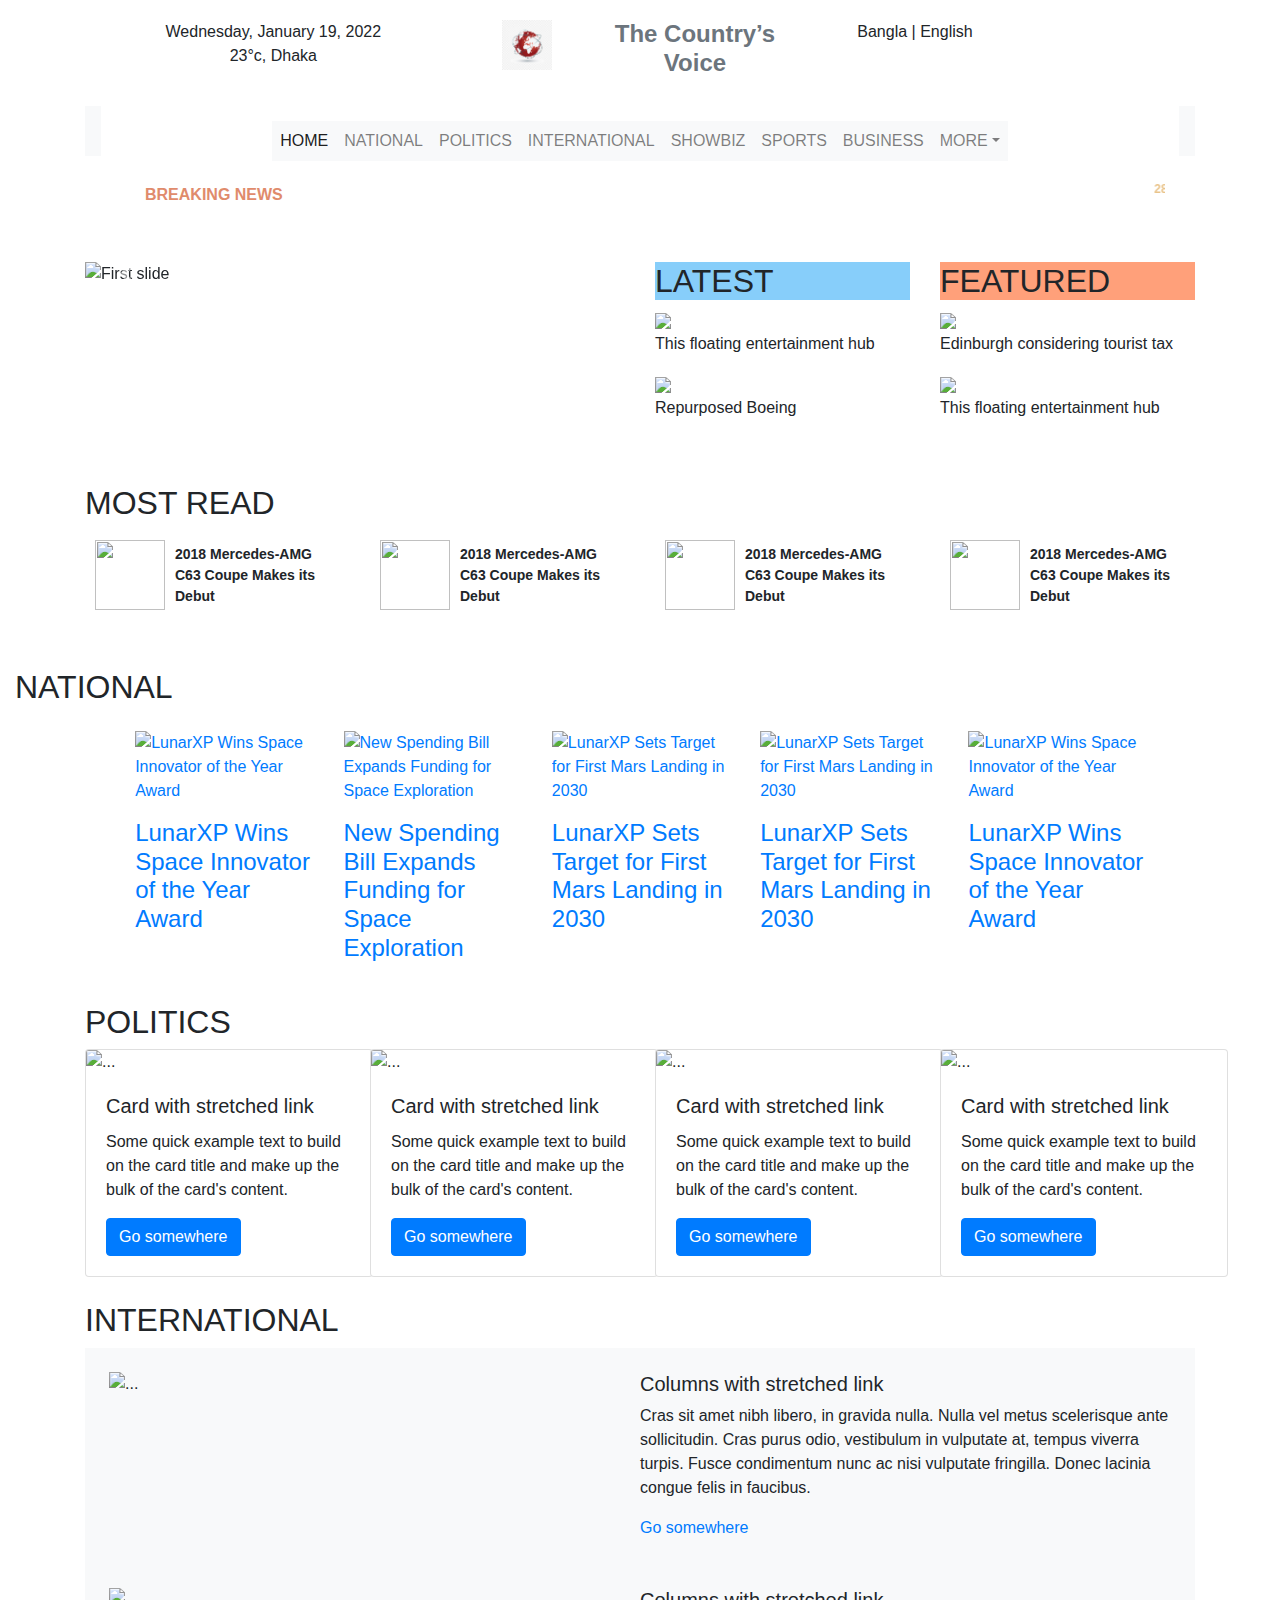
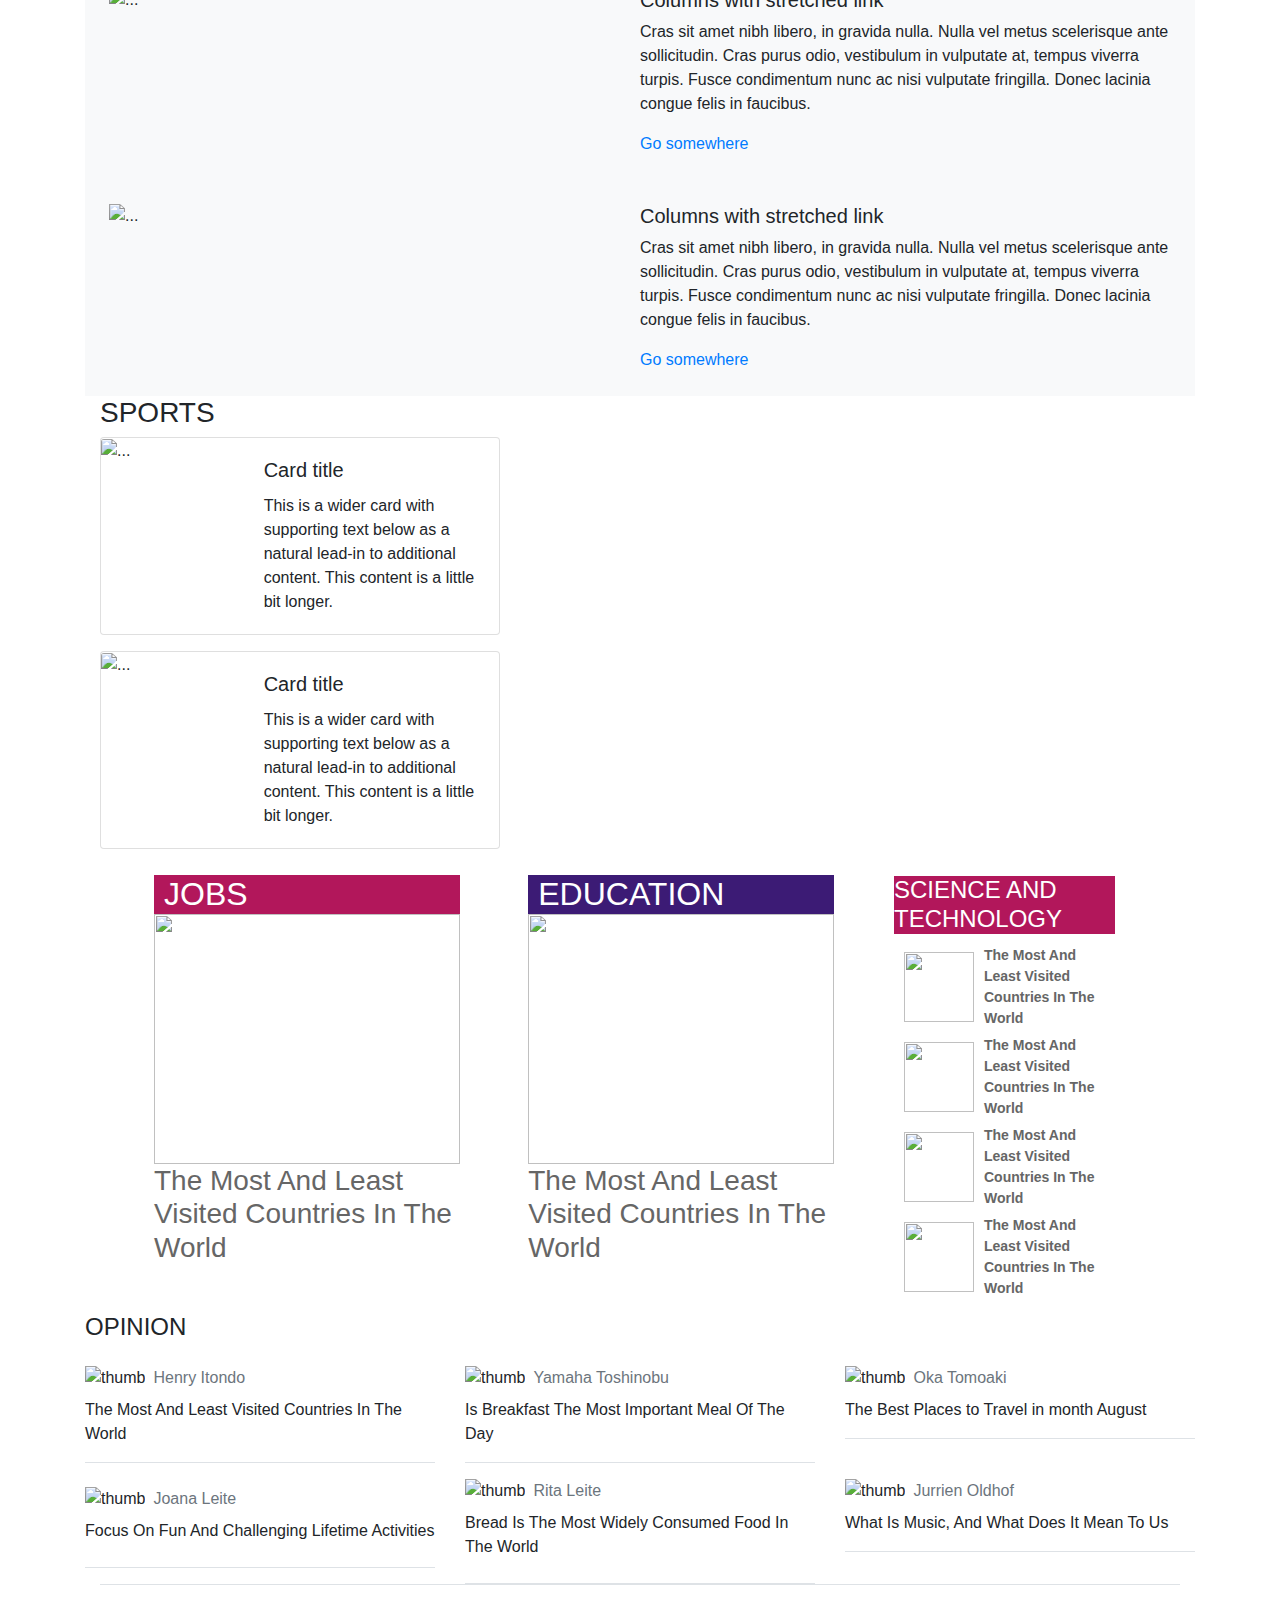
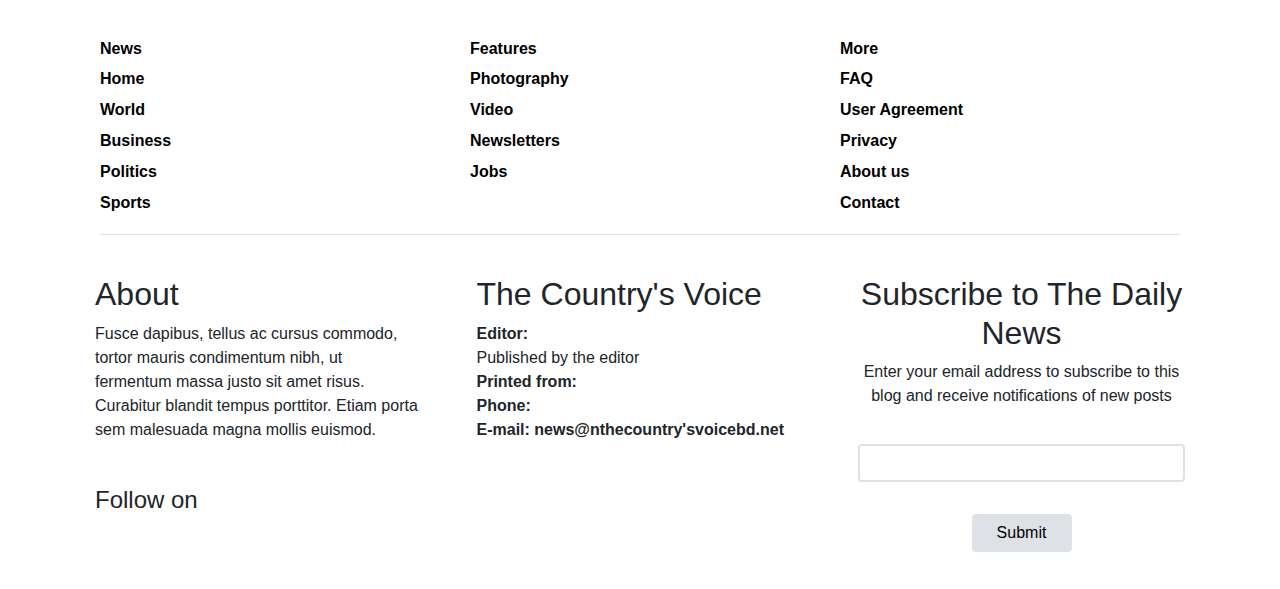
==== index (1).html @ ea2e6792 "Add files via upload" ====
<!DOCTYPE html>
<html lang="en">
<head>

  
  <title>The Country’s Voice</title>
  <meta charset="utf-8">
  <meta name="viewport" content="width=device-width, initial-scale=1">
  <link rel="stylesheet" type="text/css" href="style.css"> 
  <link rel="stylesheet" type="text/css" href="footer.css"> 
  <link rel="stylesheet" href="https://maxcdn.bootstrapcdn.com/bootstrap/4.5.2/css/bootstrap.min.css">
  <link rel="stylesheet" href="https://cdnjs.cloudflare.com/ajax/libs/font-awesome/6.0.0-beta3/css/all.min.css" integrity="sha512-Fo3rlrZj/k7ujTnHg4CGR2D7kSs0v4LLanw2qksYuRlEzO+tcaEPQogQ0KaoGN26/zrn20ImR1DfuLWnOo7aBA==" crossorigin="anonymous" referrerpolicy="no-referrer" />
  <script src="https://ajax.googleapis.com/ajax/libs/jquery/3.5.1/jquery.min.js"></script>
  <script src="https://cdnjs.cloudflare.com/ajax/libs/popper.js/1.16.0/umd/popper.min.js"></script>
  <script src="https://maxcdn.bootstrapcdn.com/bootstrap/4.5.2/js/bootstrap.min.js"></script>
</head>



  <header>
    <div class="container">
      <div class="website-header row">
        <div class="col-lg-4 text-center"><div>Wednesday, January 19, 2022</div><div>23°c, Dhaka</div></div>
        <div class="col-lg-4 text-center d-flex"><img src="logo.jpg" alt="logo"><h4 class="text-muted"><b>The Country’s Voice</b></h4></div>
        <div class="col-lg-2 text-center">Bangla | English</div>
        <div class="col-lg-2 text-center">
          <div class="social-icons d-flex justify-content-center">
            <a href="https://www.facebook.com/"><i class="fab fa-facebook-f pr-md-1"></i></a>
            <a href="https://www.instagram.com/"><i class="fab fa-instagram pr-md-1"></i></a>
            <a href="https://twitter.com/"><i class="fab fa-twitter pr-md-1"></i></a>
         </div>
        </div>
        
        

        </div>
     </div>
     

  </header>


<main>

<div class="container">
<nav class="navbar navbar-expand-lg navbar-light bg-light">
  <button class="navbar-toggler" type="button" data-toggle="collapse" data-target="#navbarSupportedContent" aria-controls="navbarSupportedContent" aria-expanded="false" aria-label="Toggle navigation">
    <span class="navbar-toggler-icon"></span>
  </button>

  <div class="collapse navbar-collapse" id="navbarSupportedContent">
    <ul class="navbar-nav mx-auto bg-light" style="z-index: 1000;position: relative;">
      <li class="nav-item active">
        <a class="nav-link" href="#">HOME<span class="sr-only">(current)</span></a>
      </li>
      <li class="nav-item">
        <a class="nav-link" href="#">NATIONAL</a>
      </li>
      <li class="nav-item">
        <a class="nav-link" href="#">POLITICS</a>
      </li>
      <li class="nav-item">
        <a class="nav-link" href="#">INTERNATIONAL</a>
      </li>
      <li class="nav-item">
        <a class="nav-link" href="#">SHOWBIZ</a>
      </li>
      <li class="nav-item">
        <a class="nav-link" href="#">SPORTS</a>
      </li><li class="nav-item">
        <a class="nav-link" href="#">BUSINESS</a>
      </li>

      <li class="nav-item dropdown">
       <a class="nav-link  dropdown-toggle" href="#" data-bs-toggle="dropdown">MORE</a>
        <ul class="dropdown-menu">
        <li><a class="dropdown-item" href="#">JOBS</a></li>
        <li><a class="dropdown-item" href="#">EDUCATION</a></li>
        <li><a class="dropdown-item" href="#">SCIENCE AND TECHNOLOGY</a></li>
        <li><a class="dropdown-item" href="#"> OPINION</a></li>
        </ul>
     </li>
    </ul>
  </div>
</nav>
</div>

<div class="container">
  <div class="breaking-news-section">
    <span id="btext">Breaking News</span>
    <marquee direction="left" onmouseover="this.stop()" onmouseout="this.start()">
      <a href="#" class="breaking-news">
        <p class="bntime">28 Dec 2021</p>
        Fire on Ship near Borguna</a>
      <a href="#" class="breaking-news"><p class="bntime">29 Dec 2021</p>Khaleda Zia is very sick.</a>
    </marquee>
  </div>
</div>

<!-- featured section -->
  <div class="container">
        <section id="featured" class="my-5" style="background-color: white;">
            <div class="row">

              <!-- carousel starts -->
                <div class="col-lg-6">
                  <div id="carouselExampleIndicators" class="carousel slide" data-ride="carousel">
                    <ol class="carousel-indicators">
                      <li data-target="#carouselExampleIndicators" data-slide-to="0" class="active"></li>
                      <li data-target="#carouselExampleIndicators" data-slide-to="1"></li>
                      <li data-target="#carouselExampleIndicators" data-slide-to="2"></li>
                    </ol>
                    <div class="carousel-inner">
                      <div class="carousel-item active">
                        <img class="d-block w-100" src="https://www.who.int/images/default-source/mca/mca-covid-19/coronavirus-2.tmb-1024v.jpg?Culture=en&sfvrsn=4dba955c_6" alt="First slide">
                        <div class="carousel-caption d-none d-md-block">
                          <h5>This is a ehading</h5>
                          <p>Lorem ipsum dolor sit amet, consectetur adipisicing elit, sed do eiusmod
                          tempor incididunt ut labore et dolore magna aliqua. Ut enim ad minim veniam,
                          quis nostrud exercitation ullamco laboris nisi ut aliquip ex ea commodo
                          consequat. Duis aute irure dolor in reprehenderit in voluptate velit esse
                          cillum dolore eu fugiat nulla pariatur. Excepteur sint occaecat cupidatat non
                          proident, sunt in culpa qui officia deserunt mollit anim id est laborum.</p>
                        </div>
                      </div>
                      <div class="carousel-item">
                        <img class="d-block w-100" src="https://wallpaperaccess.com/full/2906483.jpg" alt="Second slide">
                      </div>
                      <div class="carousel-item">
                        <img class="d-block w-100" src="https://wallpaperaccess.com/full/2906483.jpg" alt="Third slide">
                      </div>
                    </div>
                    <a class="carousel-control-prev" href="#carouselExampleIndicators" role="button" data-slide="prev">
                      <span class="carousel-control-prev-icon" aria-hidden="true"></span>
                      <span class="sr-only">Previous</span>
                    </a>
                    <a class="carousel-control-next" href="#carouselExampleIndicators" role="button" data-slide="next">
                      <span class="carousel-control-next-icon" aria-hidden="true"></span>
                      <span class="sr-only">Next</span>
                    </a>
                  </div>
                </div>
                <!-- carousel ends -->



                <div class="col-lg-3">
                  <div id="latest">
                    <h2>LATEST</h2>
                    <section class="news">
                      <div class="news-container">
                        <img src="images/carousel1.jpg">
                        <p class="carousel-text">This floating entertainment hub</p>        
                      </div>            
                    </section>
                    <section class="news">
                      <div class="news-container">
                        <img src="images/carousel2.jpg">
                        <p class="carousel-text">Repurposed Boeing</p>        
                      </div>            
                    </section>
                  </div>
                </div>
                <div class="col-lg-3">
                  <div id="our-picks">
                    <h2>FEATURED</h2>
                    <section class="news">
                      <div class="news-container">
                        <img src="images/carousel3.jpg">
                        <p class="carousel-text">Edinburgh considering tourist tax </p>       
                      </div>            
                    </section>
                    <section class="news">
                      <div class="news-container">
                        <img src="images/carousel1.jpg">
                        <p class="carousel-text">This floating entertainment hub</p>        
                      </div>            
                    </section>
                  </div>
                </div>
        
            </div>
      </section>
<!-- feature section ends -->
  </div>

<!-- most read starts -->
  <div class="container">
    <h2>MOST READ</h2>

      <div class="row">
        <div class="col-lg-3">
          <div class="most-read">
            <img src="images/article1.jpg">
            <p>2018 Mercedes-AMG C63 Coupe Makes its Debut</p>
          </div>
        </div>
        <div class="col-lg-3">
          <div class="most-read">
            <img src="images/aside2.jpg">
            <p>2018 Mercedes-AMG C63 Coupe Makes its Debut</p>
          </div>
        </div>
        <div class="col-lg-3">
          <div class="most-read">
            <img src="images/aside5.jpg">
            <p>2018 Mercedes-AMG C63 Coupe Makes its Debut</p>
          </div>
        </div>
        <div class="col-lg-3">
          <div class="most-read">
            <img src="images/aside5.jpg">
            <p>2018 Mercedes-AMG C63 Coupe Makes its Debut</p>
          </div>
        </div>
      </div>
  </div>
  <!-- most read ends -->

</main>



<body>

<!-- national starts -->
  <section class="news pt-0">
  <div class="container-fluid mt-md-5">
    <h2>NATIONAL</h2>
    <ul class="row d-lg-flex list-unstyled image-block justify-content-center px-lg-0 mx-lg-0">

      <li class="col-lg-2 col-md-5 image-block full-width p-3">
        <div class="image-block-inner">
          <a class="mh-100" href="#">
            <img src="https://raw.githubusercontent.com/solodev/recent-blog-posts/master/images/news-1.jpg" alt="LunarXP Wins Space Innovator of the Year Award" class="img-responsive w-100"></a>
          <h4 class="mt-3"><a href="#">LunarXP Wins Space Innovator of the Year Award</a></h4>
        </div>
      </li>

      <li class="col-lg-2 col-md-5 image-block full-width p-3">
        <div class="image-block-inner">
          <a class="mh-100" href="#">
            <img src="https://raw.githubusercontent.com/solodev/recent-blog-posts/master/images/news-2.jpg" alt="New Spending Bill Expands Funding for Space Exploration" class="img-responsive w-100"></a>
          <h4 class="mt-3"><a href="#">New Spending Bill Expands Funding for Space Exploration</a></h4>
        </div>
      </li>

      <li class="col-lg-2 col-md-5 image-block full-width p-3">
        <div class="image-block-inner">
          <a class="mh-100" href="#">
            <img src="https://raw.githubusercontent.com/solodev/recent-blog-posts/master/images/news-3.jpg" alt="LunarXP Sets Target for First Mars Landing in 2030" class="img-responsive w-100"></a>
          <h4 class="mt-3"><a href="#">LunarXP Sets Target for First Mars Landing in 2030</a></h4>
        </div>
      </li>

      <li class="col-lg-2 col-md-5 image-block full-width p-3">
        <div class="image-block-inner">
          <a class="mh-100" href="#">
            <img src="https://raw.githubusercontent.com/solodev/recent-blog-posts/master/images/news-3.jpg" alt="LunarXP Sets Target for First Mars Landing in 2030" class="img-responsive w-100"></a>
          <h4 class="mt-3"><a href="#">LunarXP Sets Target for First Mars Landing in 2030</a></h4>
        </div>
      </li>

      <li class="col-lg-2 col-md-5 image-block full-width p-3">
        <div class="image-block-inner">
          <a class="mh-100" href="#">
            <img src="https://raw.githubusercontent.com/solodev/recent-blog-posts/master/images/news-1.jpg" alt="LunarXP Wins Space Innovator of the Year Award" class="img-responsive w-100"></a>
          <h4 class="mt-3"><a href="#">LunarXP Wins Space Innovator of the Year Award</a></h4>
        </div>
      </li>

    </ul>
  </div>
</section>
<!-- national ends -->



<!-- POLITICS STARTS -->

<div class="container">
  <h2>POLITICS</h2>
  <div class="row">

  <div class="col-lg-3">
      <div class="card" style="width: 18rem;">
      <img src="..." class="card-img-top" alt="...">
      <div class="card-body">
        <h5 class="card-title">Card with stretched link</h5>
        <p class="card-text">Some quick example text to build on the card title and make up the bulk of the card's content.</p>
        <a href="#" class="btn btn-primary stretched-link">Go somewhere</a>
      </div>
    </div>
  </div>

  <div class="col-lg-3">
    <div class="card" style="width: 18rem;">
    <img src="..." class="card-img-top" alt="...">
    <div class="card-body">
      <h5 class="card-title">Card with stretched link</h5>
      <p class="card-text">Some quick example text to build on the card title and make up the bulk of the card's content.</p>
      <a href="#" class="btn btn-primary stretched-link">Go somewhere</a>
    </div>
    </div>
  </div>

  <div class="col-lg-3">
    <div class="card" style="width: 18rem;">
    <img src="..." class="card-img-top" alt="...">
    <div class="card-body">
        <h5 class="card-title">Card with stretched link</h5>
        <p class="card-text">Some quick example text to build on the card title and make up the bulk of the card's content.</p>
        <a href="#" class="btn btn-primary stretched-link">Go somewhere</a>
      </div>
    </div>
  </div>

  <div class="col-lg-3">
    <div class="card" style="width: 18rem;">
      <img src="..." class="card-img-top" alt="...">
        <div class="card-body">
          <h5 class="card-title">Card with stretched link</h5>
          <p class="card-text">Some quick example text to build on the card title and make up the bulk of the card's content.</p>
          <a href="#" class="btn btn-primary stretched-link">Go somewhere</a>
        </div>
    </div>
  </div>
  </div>
</div>

<!-- politics ENDS-->


<!-- INTERNATIONAL STARTS -->

   <div class="container">
    

<div class="mt-4">
  <h2>INTERNATIONAL</h2>

        <div class="row no-gutters bg-light position-relative">
  <div class="col-md-6 mb-md-0 p-md-4">
    <img src="..." class="w-100" alt="...">
  </div>
  <div class="col-md-6 position-static p-4 pl-md-0">
    <h5 class="mt-0">Columns with stretched link</h5>
    <p>Cras sit amet nibh libero, in gravida nulla. Nulla vel metus scelerisque ante sollicitudin. Cras purus odio, vestibulum in vulputate at, tempus viverra turpis. Fusce condimentum nunc ac nisi vulputate fringilla. Donec lacinia congue felis in faucibus.</p>
    <a href="#" class="stretched-link">Go somewhere</a>
  </div>
</div>
<div class="row no-gutters bg-light position-relative">
  <div class="col-md-6 mb-md-0 p-md-4">
    <img src="..." class="w-100" alt="...">
  </div>
  <div class="col-md-6 position-static p-4 pl-md-0">
    <h5 class="mt-0">Columns with stretched link</h5>
    <p>Cras sit amet nibh libero, in gravida nulla. Nulla vel metus scelerisque ante sollicitudin. Cras purus odio, vestibulum in vulputate at, tempus viverra turpis. Fusce condimentum nunc ac nisi vulputate fringilla. Donec lacinia congue felis in faucibus.</p>
    <a href="#" class="stretched-link">Go somewhere</a>
  </div>
</div>
<div class="row no-gutters bg-light position-relative">
  <div class="col-md-6 mb-md-0 p-md-4">
    <img src="..." class="w-100" alt="...">
  </div>
  <div class="col-md-6 position-static p-4 pl-md-0">
    <h5 class="mt-0">Columns with stretched link</h5>
    <p>Cras sit amet nibh libero, in gravida nulla. Nulla vel metus scelerisque ante sollicitudin. Cras purus odio, vestibulum in vulputate at, tempus viverra turpis. Fusce condimentum nunc ac nisi vulputate fringilla. Donec lacinia congue felis in faucibus.</p>
    <a href="#" class="stretched-link">Go somewhere</a>
  </div>
</div>

<!-- INTERNATIONAL ENDS -->




 <!-- sports starts -->
<div class="container">
  <div class="row">

    <div class="col-lg-6">
      <h3>SPORTS</h3>
  <div class="card  mb-3" style="max-width: 400px;">
  <div class="row">
    <div class="col-md-4">
      <img src="..." class="card-img" alt="...">
    </div>
    <div class="col-md-8">
      <div class="card-body">
        <h5 class="card-title">Card title</h5>
        <p class="card-text">This is a wider card with supporting text below as a natural lead-in to additional content. This content is a little bit longer.</p>
      </div>
    </div>
  </div>
</div>

<div class="card  mb-3" style="max-width: 400px;">
  <div class="row">
    <div class="col-md-4">
      <img src="..." class="card-img" alt="...">
    </div>
    <div class="col-md-8">
      <div class="card-body">
        <h5 class="card-title">Card title</h5>
        <p class="card-text">This is a wider card with supporting text below as a natural lead-in to additional content. This content is a little bit longer.</p>
      </div>
    </div>
  </div>
</div>
</div>
  </div>
<!-- sports ends-->



<!-- LAST ROW STARTS/OTHERS -->
        <section class="more-news">
          <div class="news-section">
            <article class="world">
              <h2>JOBS</h2>
              <img src="images/world1.jpg">
              <h3>The Most And Least Visited Countries In The World</h3>
            </article>


            <article class="sport">
              <h2>EDUCATION</h2>
              <img src="images/sport1.jpg">
              <h3>The Most And Least Visited Countries In The World</h3>
            </article>
          </div>
          
          <aside>
            <h4>SCIENCE AND TECHNOLOGY</h4>
            <div class="recent-news">
              <img src="images/aside2.jpg">
              <p>The Most And Least Visited Countries In The World</p>
            </div>
            <div class="recent-news">
              <img src="images/aside3.jpg">
              <p>The Most And Least Visited Countries In The World</p>
            </div>
            <div class="recent-news">
              <img src="images/aside4.jpg">
              <p>The Most And Least Visited Countries In The World</p>
            </div>
            <div class="recent-news">
              <img src="images/aside5.jpg">
              <p>The Most And Least Visited Countries In The World</p>
            </div>
          </aside>
        </section>
      </div>
    </div>
     <!-- LAST ROW ENDS -->


<!-- opinion starts -->
     <section class="opinion">
      <h4>OPINION</h4>

              <div class="row">
                <div class="col-sm-4">
                  <div class="py-3 border-bottom">
                    <div class="d-flex align-items-center pb-2">
                      <img
                        src="assets/images/dashboard/Profile_1.jpg"
                        class="img-xs img-rounded mr-2"
                        alt="thumb"
                      />
                      <span class="fs-12 text-muted">Henry Itondo</span>
                    </div>
                    <p class="fs-14 m-0 font-weight-medium line-height-sm">
                      The Most And Least Visited Countries In The World
                    </p>
                  </div>
                </div>
                 <div class="col-sm-4">
                  <div class="py-3 border-bottom">
                    <div class="d-flex align-items-center pb-2">
                      <img
                        src="assets/images/dashboard/Profile_6.jpg"
                        class="img-xs img-rounded mr-2"
                        alt="thumb"
                      />
                      <span class="fs-12 text-muted">Yamaha Toshinobu</span>
                    </div>
                    <p class="fs-14 m-0 font-weight-medium line-height-sm">
                      Is Breakfast The Most Important Meal Of The Day
                    </p>
                  </div>
                </div>
                <div class="col-sm-4">
                  <div class="py-3 border-bottom">
                    <div class="d-flex align-items-center pb-2">
                      <img
                        src="assets/images/dashboard/Profile_2.jpg"
                        class="img-xs img-rounded mr-2"
                        alt="thumb"
                      />
                      <span class="fs-12 text-muted">Oka Tomoaki</span>
                    </div>
                    <p class="fs-14 m-0 font-weight-medium line-height-sm">
                      The Best Places to Travel in month August<br>
                    </p>
                  </div>
                </div>
              </div>


              <div class="row">
                <div class="col-sm-4">
                  <div class="pt-4 pb-4 border-bottom">
                    <div class="d-flex align-items-center pb-2">
                      <img
                        src="assets/images/dashboard/Profile_2.jpg"
                        class="img-xs img-rounded mr-2"
                        alt="thumb"
                      />
                      <span class="fs-12 text-muted">Joana Leite</span>
                    </div>
                    <p class="fs-14 m-0 font-weight-medium line-height-sm">
                      Focus On Fun And Challenging Lifetime Activities
                    </p>
                  </div>
                </div>
                <div class="col-sm-4">
                  <div class="pt-3 pb-4 border-bottom">
                    <div class="d-flex align-items-center pb-2">
                      <img
                        src="assets/images/dashboard/Profile_4.jpg"
                        class="img-xs img-rounded mr-2"
                        alt="thumb"
                      />
                      <span class="fs-12 text-muted">Rita Leite</span>
                    </div>
                    <p class="fs-14 m-0 font-weight-medium line-height-sm">
                      Bread Is The Most Widely Consumed Food In The World
                    </p>
                  </div>
                </div>
                <div class="col-sm-4">
                  <div class="py-3 border-bottom">
                    <div class="d-flex align-items-center pb-2">
                      <img
                        src="assets/images/dashboard/Profile_5.jpg"
                        class="img-xs img-rounded mr-2"
                        alt="thumb"
                      />
                      <span class="fs-12 text-muted">Jurrien Oldhof</span>
                    </div>
                    <p class="fs-14 m-0 font-weight-medium line-height-sm">
                      What Is Music, And What Does It Mean To Us
                    </p>
                  </div>
                </div>
              </div>
            
          </section>

          <!-- opinion ends -->

     



    <footer>

      <div class="container">
            <div class="row">
              <div class="col-sm-12">
                <div class="border-top"></div>
              </div>

              <div class="col-sm-4 col-lg-4">
                <ul class="footer-vertical-nav">
                  <li class="menu-title"><a href="pages/news-post.html">News</a></li>
                  <li><a href="index.html">Home</a></li>
                  <li><a href="#">World</a></li>
                  <li><a href="#">Business</a></li>
                  <li><a href="#">Politics</a></li>
                  <li><a href="#">Sports</a></li>
                </ul>
              </div>
              
              <div class="col-sm-4 col-lg-4">
                <ul class="footer-vertical-nav">
                  <li class="menu-title"><a href="#">Features</a></li>
                  <li><a href="#">Photography</a></li>
                  <li><a href="#">Video</a></li>
                  <li><a href="#">Newsletters</a></li>
                  <li><a href="#">Jobs</a></li>
                </ul>
              </div>

              <div class="col-sm-4 col-lg-4">
                <ul class="footer-vertical-nav">
                  <li class="menu-title"><a href="#">More</a></li>
                  <li><a href="#">FAQ</a></li>
                  <li><a href="#">User Agreement</a></li>
                  <li><a href="#">Privacy</a></li>
                  <li><a href="#">About us</a></li>
                  <li><a href="#">Contact</a></li>
                </ul>
              </div>
              <div class="col-sm-12">
                <div class="border-top"></div>
              </div>
            </div>
          </div>

      <div class="social-links" style="margin-top:30px;">

      <section class="about">
       <h2>About</h2>
          <p>Fusce dapibus, tellus ac cursus commodo, tortor mauris condimentum nibh, ut fermentum massa justo sit amet risus. Curabitur blandit tempus porttitor. Etiam porta sem malesuada magna mollis euismod.</p>

          <h4><br>Follow on</h4>
          <div class="social-icons-footer">
            <a href="https://www.facebook.com/"><i class="fab fa-facebook-f pr-md-1"></i></a>
            <a href="https://twitter.com/"><i class="fab fa-twitter pr-md-1"></i></a>
            <a href="https://www.instagram.com/"><i class="fab fa-instagram pr-md-1"></i></a>
            <a href="https://www.youtube.com/"><i class="fab fa-youtube-square"></i></a>
            <a href="https:https://www.pinterest.com/"><i class="fab fa-pinterest-square"></i></a>
            <a href="https://www.linkedin.com//"><i class="fab fa-linkedin"></i></a>
          </div>
        </section>

        <section>
          <h2>The Country's Voice</h2>
          <p><b>Editor:</b> <br>Published by the editor<br><b>Printed from:</b><br><b>Phone:</b><br><b>E-mail: news@nthecountry'svoicebd.net</b></p>
        </section>

        <section class="Subscribe box">
          <h2>Subscribe to The Daily News</h2>
              <p>Enter your email address to subscribe to this blog and receive notifications of new posts</p>
              <form>
                <input type="text" name="email" class="form-control mb-4">
                <input type="submit" name="submit" class="form-control btn btn-primary">
              </form>
        </section>

        

      </div>
      
    </footer>

</body>
</html>
---- style.css ----
body{
	padding: 0;
	margin: 0;
}
header{	
	text: center; 
}
.website-header{
	text: center;
	padding: 20px;
	display: flex;
	flex-wrap: wrap;
}
.website-header img{
	float: center;
	width: 50px;
	height: 50px;	
	margin: 0 30px;
}
.website-header h1{
	margin: auto 0;
}

.social-icons i{
	margin: 0 7px;
	cursor: pointer;
	color:#000;
}
.social-icons i:hover{
	color:#e08b6c;
	cursor: pointer;
}
nav{
	height: 50px;
	margin-bottom: 20px;
}
nav ul{
	margin: 20px 0 0 0;
}
.nav-nav li{
	list-style: none;
	display: inline-block;
	padding: 10px 20px;
}
.nav-nav li a{
	color: #fff;
	text-decoration: none;
	font-size: 20px;
	text-transform: uppercase;
	font-weight: 800;
}
.nav-nav li a:hover{
	color:#e08b6c;
}

@media all and (min-width: 992px) {
	.navbar .nav-item .dropdown-menu{ display: none; }
	.navbar .nav-item:hover .nav-link{   }
	.navbar .nav-item:hover .dropdown-menu{ display: block; }
	.navbar .nav-item .dropdown-menu{ margin-top:0; }
}

#/*featured{
            background: gray;
            padding: 7% 10%;
        }*/

        .hr-style{
            border: 5px dotted black;
            border-bottom: none;
            width: 50px;
        }
/*
        .carousel-item{
            padding: 5% 15%;
            text-align: center;
            font-style: italic;
        }

        .featured-img{
            width: 300px;
            height: auto;
        }

        .carousel-indicators{
            bottom: -20px;
        }
*/
		.social-links{
			display: flex;
			flex-wrap: wrap;
			padding: 10px;
			justify-content: space-between;
		}
		.social-links section{
			flex-basis: 30%;
		}
		.social-icons-footer i{
			font-size: 37px;
			padding: 5px;
		}

.carousel-item .carousel-child{
	background-image:  url("[data-uri]");
	background-position: center;
	background-size: cover;
	height: 500px;
	padding:  10px;
}

.breaking-news-section{
	padding: 0 30px 0 60px;
	display: flex;
}
#btext{
	width: 200px;
	font-size: 16px;
	text-transform: uppercase;
	color:#e08b6c;
	font-weight: 600;
	margin: auto 0;
}
.breaking-news{
	padding: 30px;
	color: #000;
	text-decoration: none;	
	font-weight: 800;
}
.breaking-news:hover,.social-icons i:hover{
	color:#45a356;
	cursor: pointer;
}
.bntime{
	display: inline-block;
	color: rgba(212, 135, 19, 0.5);
	padding: 0 10px;
	font-size: 12px;
}

.more-news{
	background-color: white;
	display: flex;
	flex-wrap: wrap;
	padding: 0 5%;
	justify-content: space-between;
	color: #666;
}
.news-section{
	display: flex;
	flex-wrap: wrap;
	flex-basis: 70%;
	justify-content: space-between;
}
.world h2, .more-news h4{	
	background-color: #b2175b;
	color: #FFF;
}
.sport h2{
	background-color: #3c1b75;
	color: #FFF;
}
.world h2, .sport h2{
    margin: 10px 0 0 0;
	padding: 0 10px;
}

.more-news img{
	width: 100%;
	height: 250px;
}
.world,.sport{
	flex-basis: 45%;
}
aside{
	width: 90%;
	padding: 10px;
	flex-basis: 25%;
	border: 1px solid #fff;
	border-radius: 5px;
	margin: auto 0;
}

.recent-news{
	display: flex;
}
.recent-news img{
	width: 70px;
	height: 70px; 
	margin: 10px;
}
.recent-news p{
	font-size: 14px;
	font-weight: bold;
	margin: auto;
}

.most-read{
	display: flex;
}
.most-read img{
	width: 70px;
	height: 70px; 
	margin: 10px;
}
.most-read p{
	font-size: 14px;
	font-weight: bold;
	margin: auto;
}

.box{

	background-color: #fff;   
    width: 100px;   
    


    text-align: center;

}

.box h1{

	color: black;
	font-weight: 700;
	text-transform: uppercase;
}

.box input[type = "text"], .box input[type= "password"]{

	border: 0;
	margin: 20px auto;
	width: 100%;
	display: inline-block;
	text-align: center;
	border: 2px solid #dee2e6;
	padding: 12px 20px;   
    box-sizing: border-box;
    transition: 0.25%;
}
.box input[type = "text"]:focus, .box input[type= "password"]:focus{

	width: 270 px;
	border-color: #FFEFD5;
}

.box input[type="submit"]{

  background-color: #dee2e6;
  color: #000;

  margin: 8px 0;
  border: none;
  cursor: pointer;
  width: 100px;
  transition: 0.25%;
}

#latest h2{
	background-color: lightskyblue;
}
#our-picks h2{
	background-color: lightsalmon;
}
#latest,#our-picks{
	flex: 1;
}

.navbar-collapse
{
	background-color: #fff;
}
---- footer.css ----
.footer-vertical-nav {
      margin: 0;
      padding: 54px 0;
      list-style: none;
        

          font-size: 16px;
          font-weight: 600;
          font-stretch: normal;
          font-style: normal;
          line-height: 1.31;
          letter-spacing: normal;
          color: theme-color(dark);
          padding-bottom: 10px;
          display: block;

    }

    footer a{
        color: #000 !important;
    }
    footer li{
        margin-bottom: 10px;
    }
    .social-media {

          padding: 14px 8px 6px 8px;

          line-height: 1;


    }
    .footer-bottom {
      padding: 20px 0;

    }
    .footer-horizontal-menu {
      padding: 0;
      margin: 0;
      display: flex;


          font-size: 12px;
          font-weight: 500;
          font-stretch: normal;
          font-style: normal;
          line-height: 1.75;
          letter-spacing: normal;
          color: theme-color(dark);
          padding-right: 1rem;

    }
    .footer-logo {
      width: 210px;
    }
    .footer-social {

        text-align: center;
    }
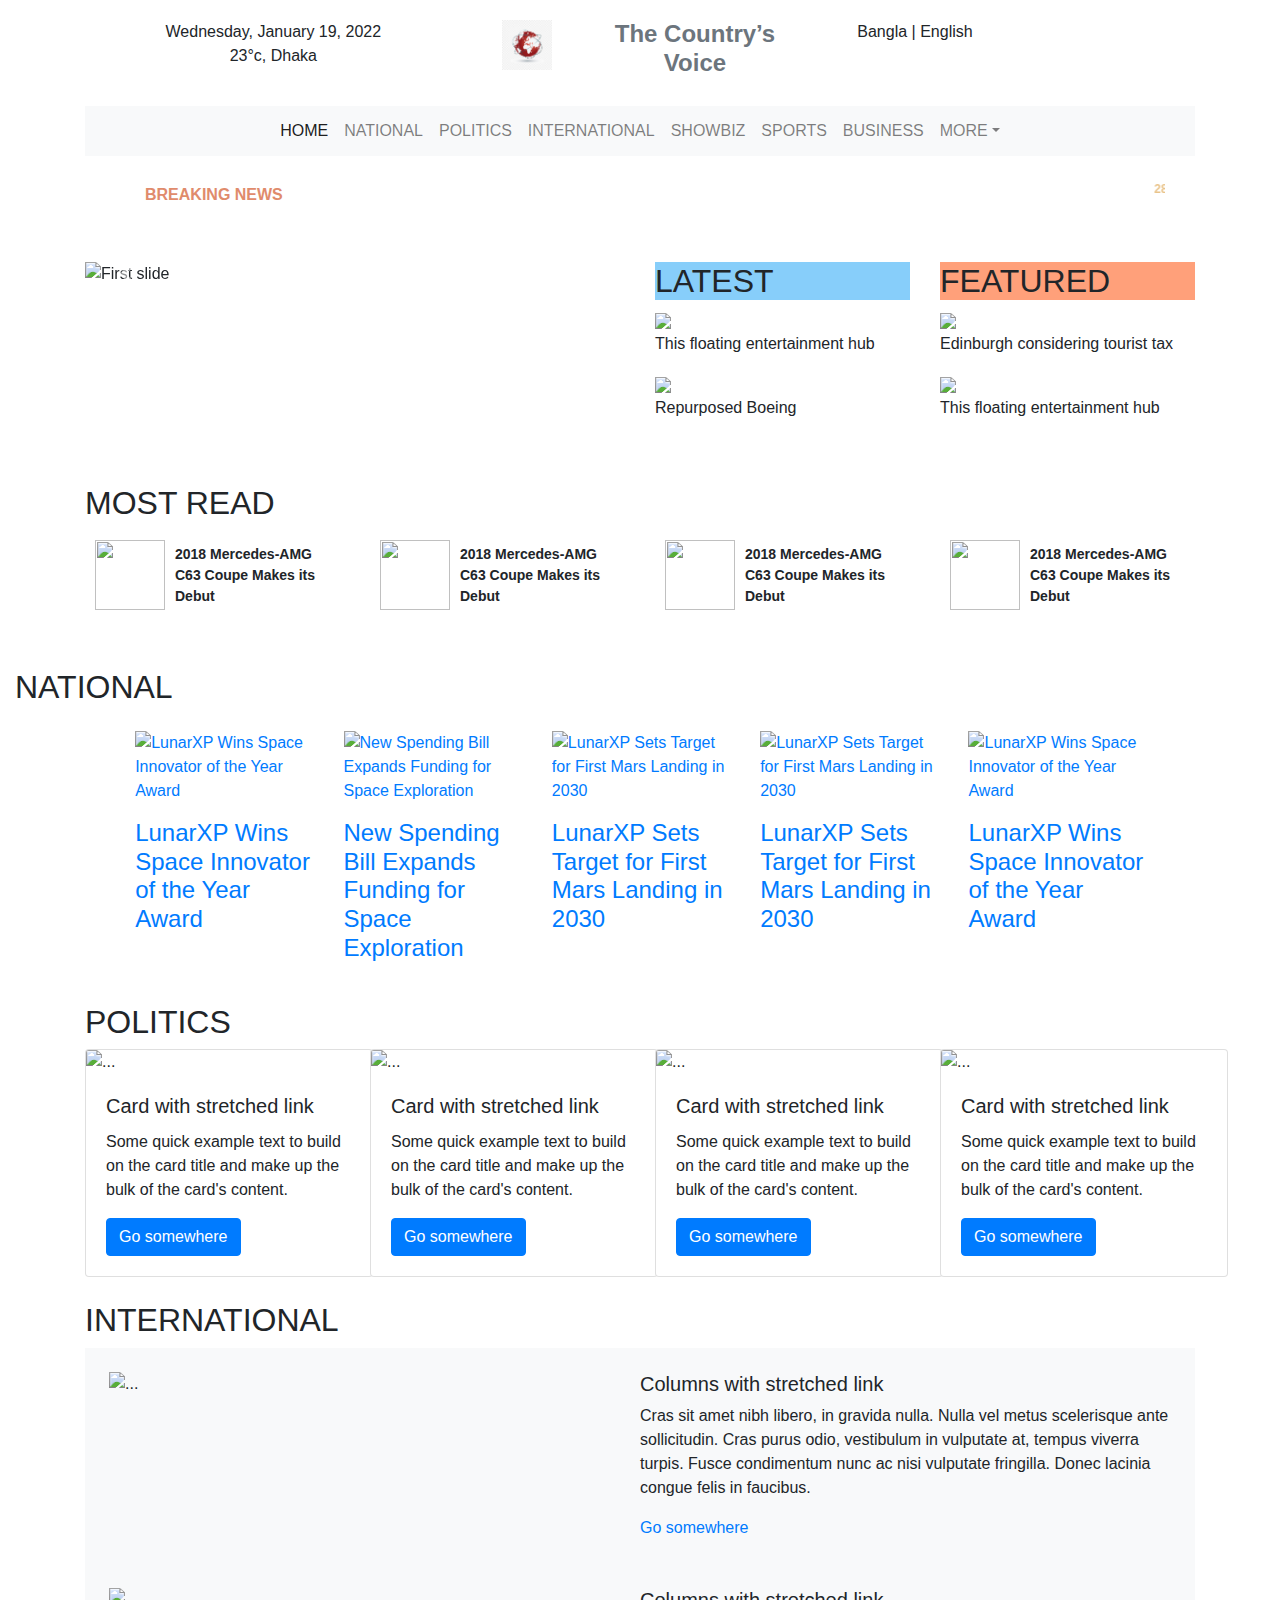
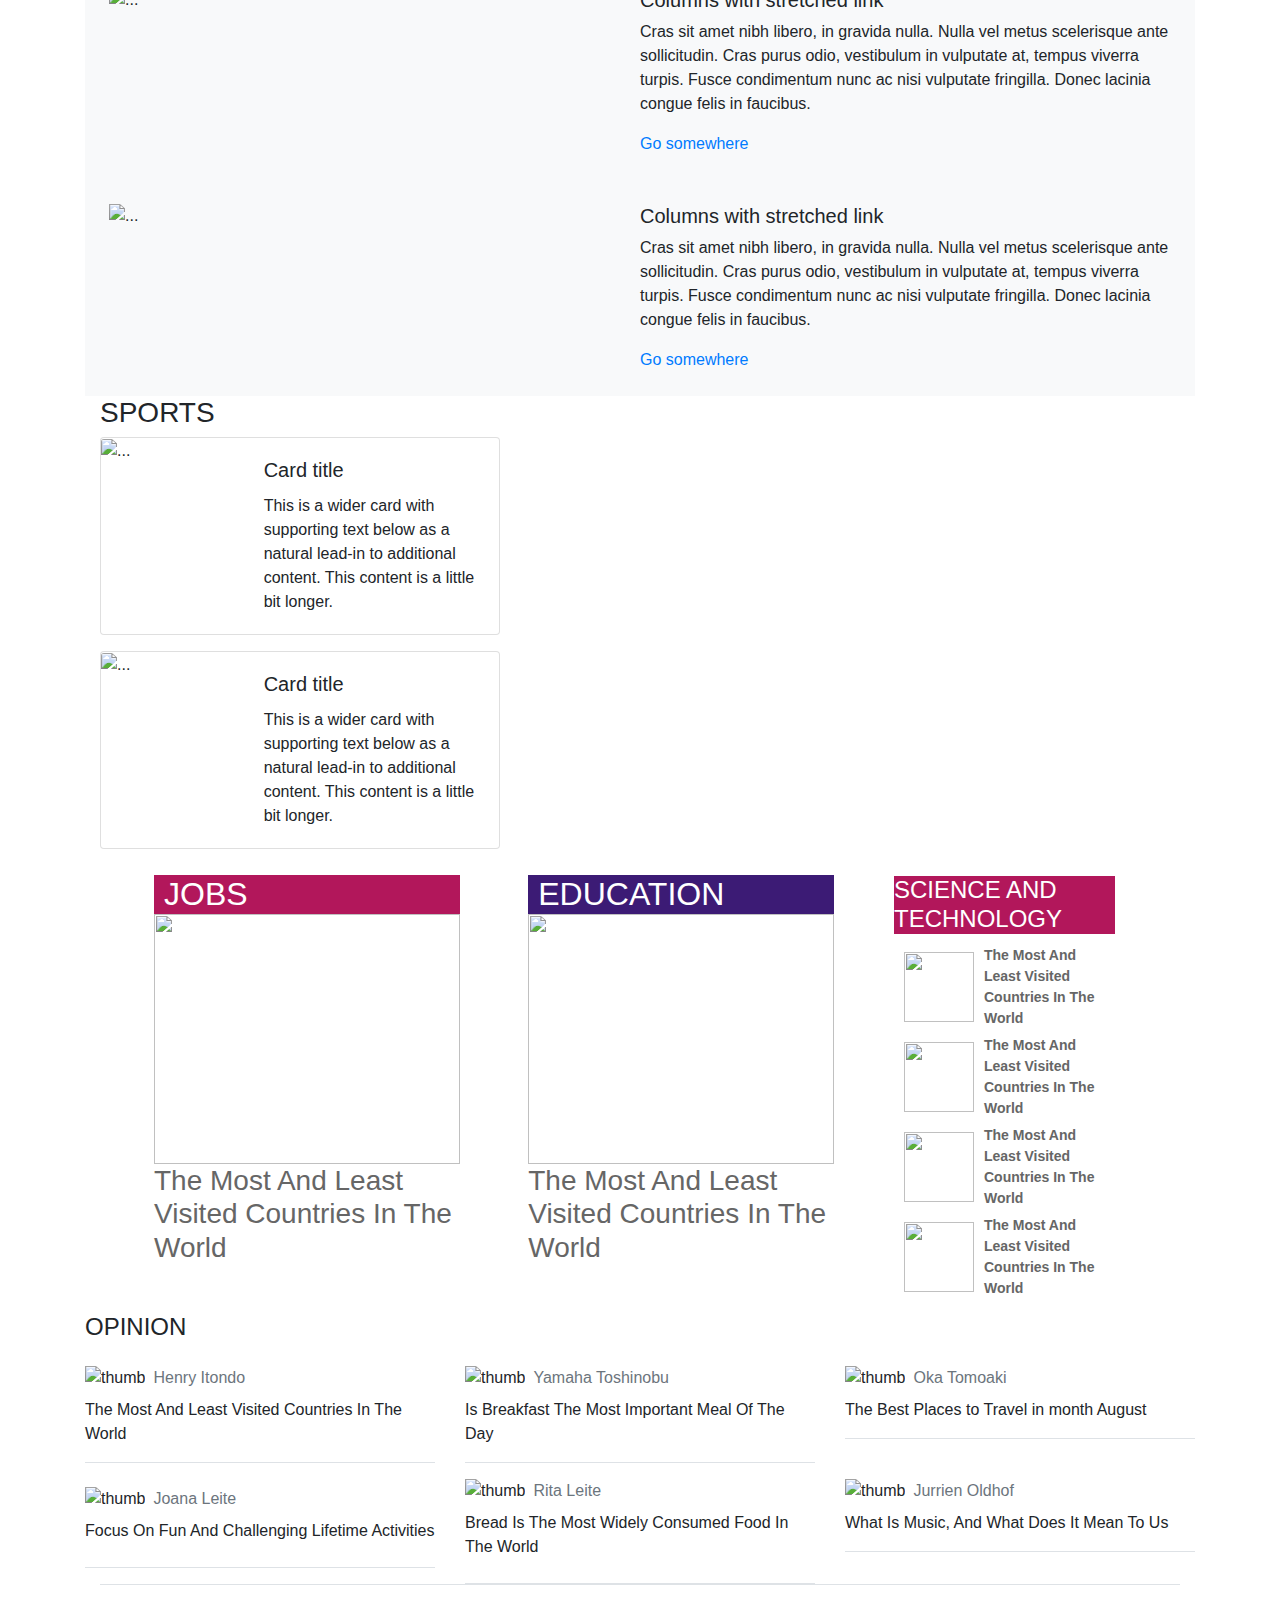
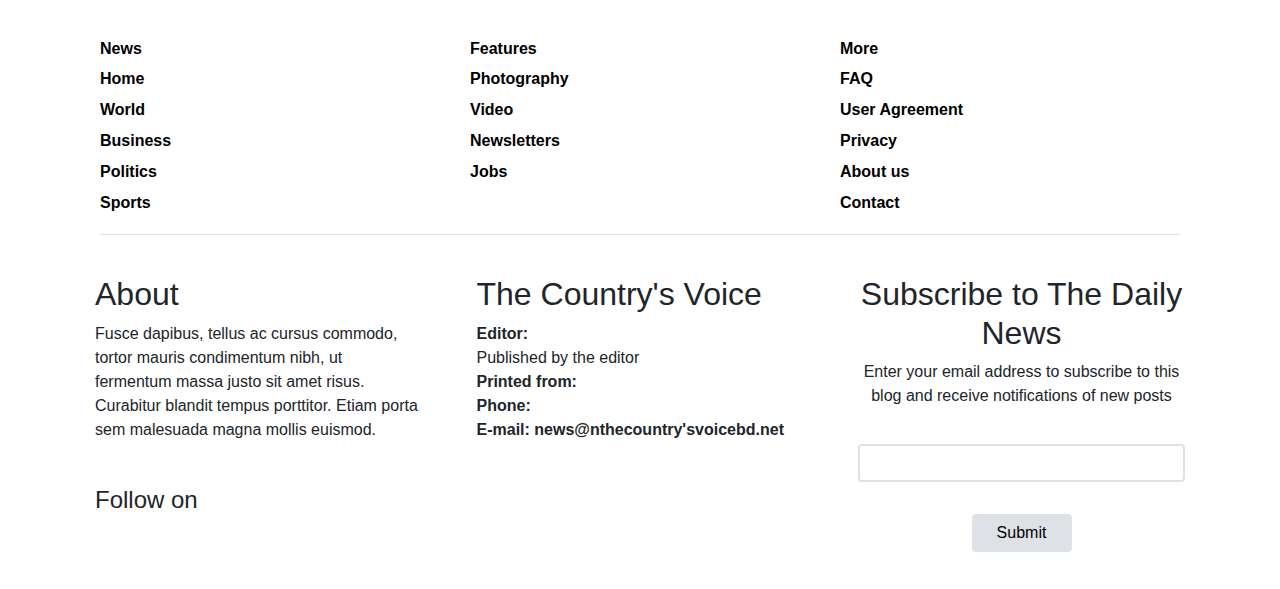
==== commit 23ad6dd3: "navbar bg fix" ====
--- a/index (1).html
+++ b/index (1).html
@@ -43,13 +43,13 @@
 <main>
 
 <div class="container">
-<nav class="navbar navbar-expand-lg navbar-light bg-light">
+<nav class="navbar navbar-expand-lg navbar-light bg-light" style="padding:0px;">
   <button class="navbar-toggler" type="button" data-toggle="collapse" data-target="#navbarSupportedContent" aria-controls="navbarSupportedContent" aria-expanded="false" aria-label="Toggle navigation">
     <span class="navbar-toggler-icon"></span>
   </button>
 
-  <div class="collapse navbar-collapse" id="navbarSupportedContent">
-    <ul class="navbar-nav mx-auto bg-light" style="z-index: 1000;position: relative;">
+  <div class="collapse navbar-collapse" id="navbarSupportedContent" style="background-color:#f8f9fa;">
+    <ul class="navbar-nav mx-auto bg-light mt-0" style="z-index: 1000;position: relative;">
       <li class="nav-item active">
         <a class="nav-link" href="#">HOME<span class="sr-only">(current)</span></a>
       </li>
